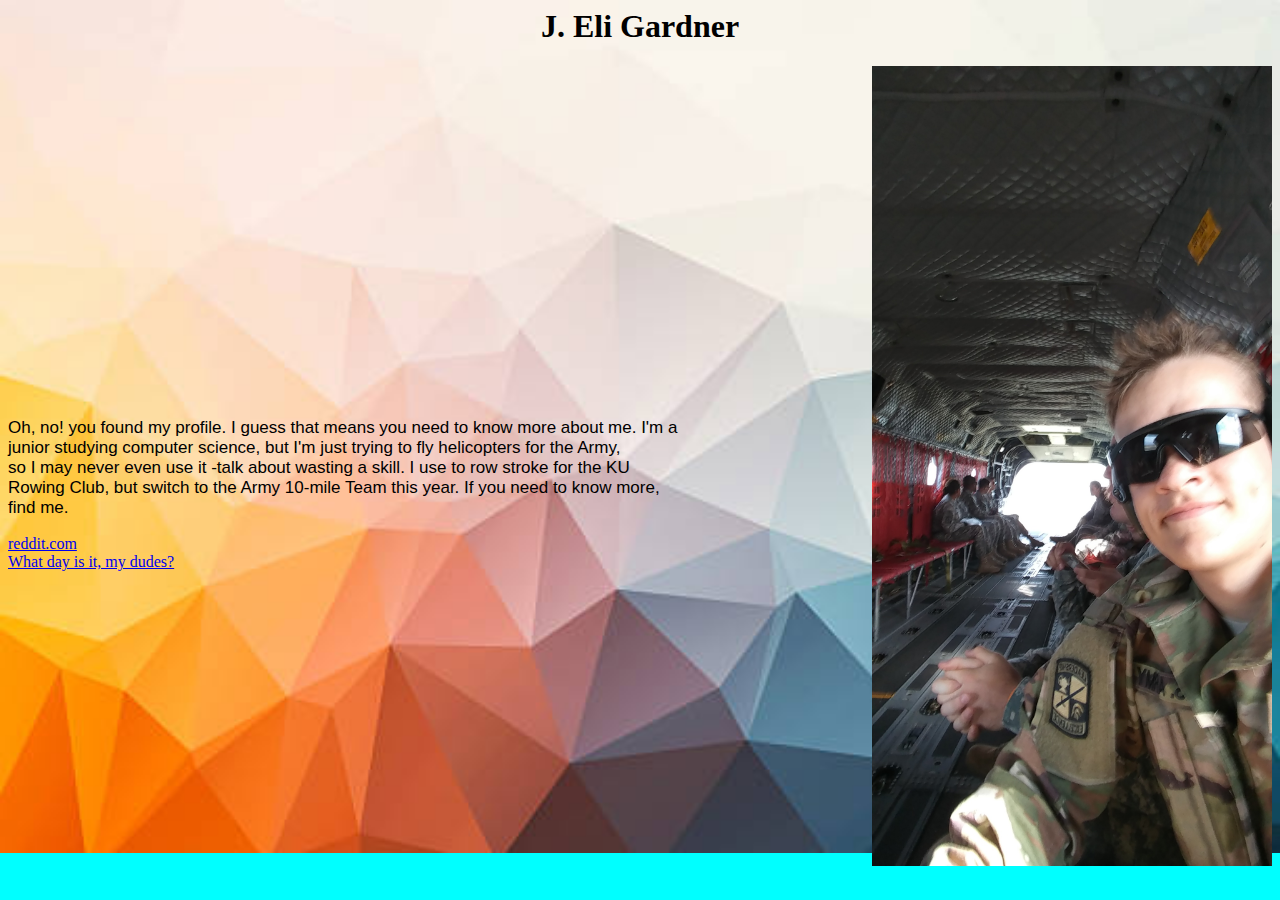
==== ~j664g270.html @ a88bf475 "exercise 03 and 04" ====
<html>
	<head>
  		<link rel="stylesheet" href="myStyle.css">
	</head>
	<body>
		<h1>J. Eli Gardner</h1><img class= "profile" src="profilePicture.jpg" alt="profile face">
		<iframe width="560" height="315" src="https://www.youtube.com/embed/kMhw5MFYU0s" frameborder="0" allow="autoplay; encrypted-media" allowfullscreen>
		</iframe>
		<p>
Oh, no! you found my profile. I guess that means you need to know more about me. I'm a 
junior studying computer science, but I'm just trying to fly helicopters for the Army,
so I may never even use it -talk about wasting a skill. I use to row stroke for the KU
Rowing Club, but switch to the Army 10-mile Team this year. If you need to know more,
find me.</p>
<a href="https://old.reddit.com">reddit.com</a><br>
<a href="http://www.isitwednesdaymydudes.com/">What day is it, my dudes?</a>
	</body>
</html>
---- myStyle.css ----
body 
{
    background-color: aqua;
	background-image: url("background.jpg");
	background-size: 100%;
	background-repeat: no-repeat;
	background-attachment: fixed;

}
h1 
{
    color: black;
    text-align: center;
}
p 
{
    color: black;
    white-space: pre;
    font-family: Arial, Helvetica, sans-serif;
    font-size: 17px;
}
p:hover
{
    color: black;
    white-space: pre;
    font-family: Arial, Helvetica, sans-serif;
    font-size: 17px;
    background-color: white;
}
img.profile
{
	float: right;
	width: 400px;

}
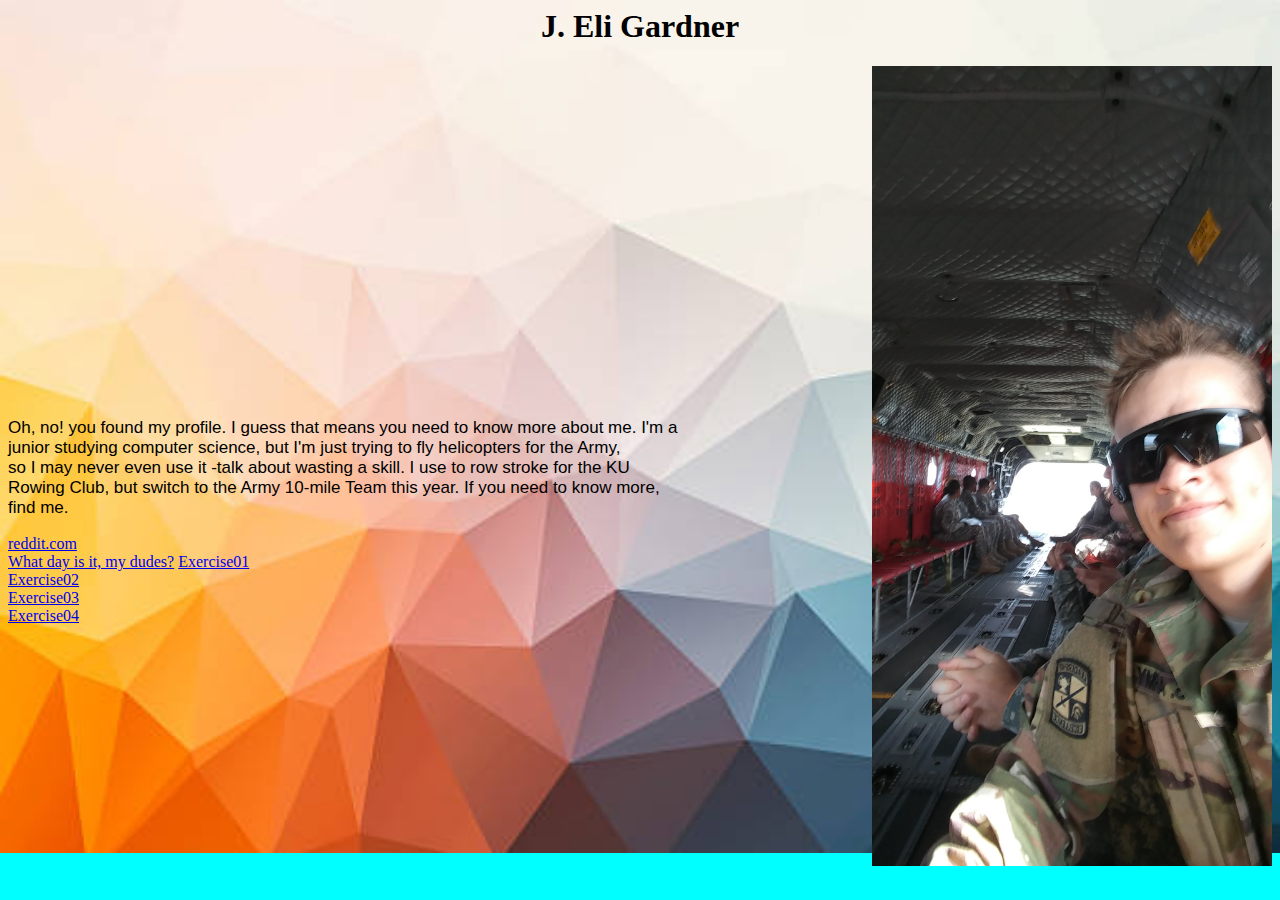
==== commit 2b55214b: "added links to exercises, to landing page..." ====
--- a/~j664g270.html
+++ b/~j664g270.html
@@ -14,5 +14,9 @@
 find me.</p>
 <a href="https://old.reddit.com">reddit.com</a><br>
 <a href="http://www.isitwednesdaymydudes.com/">What day is it, my dudes?</a>
+<a href="http://people.eecs.ku.edu/~j664g270/exercise01/passwordpage.html">Exercise01</a><br>
+<a href="http://people.eecs.ku.edu/~j664g270/exercise02/slideShow.html">Exercise02</a><br>
+<a href="http://people.eecs.ku.edu/~j664g270/exercise03/profile.html">Exercise03</a><br>
+<a href="http://people.eecs.ku.edu/~j664g270/exercise04/paragraphColors.html">Exercise04</a><br>
 	</body>
 </html>